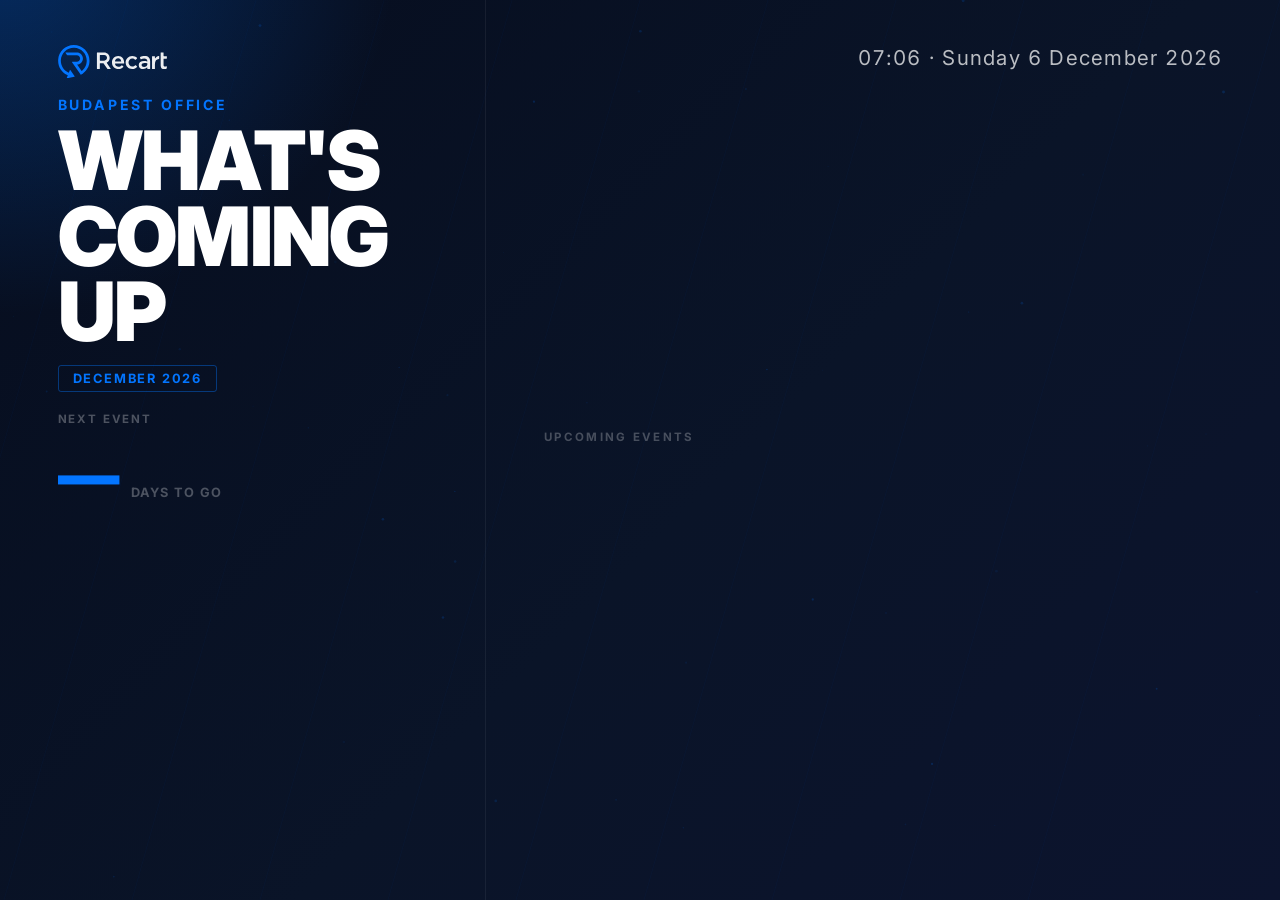
==== slides/events.html @ dbaa960c "Reorder July 1 events: Team lunch before Dóri onsite Co-Authored-By: Claude Sonnet 4.6 <noreply@anth" ====
<!DOCTYPE html>
<html lang="en">
<head>
<meta charset="UTF-8">
<meta name="viewport" content="width=device-width, initial-scale=1.0">
<title>Recart · What's Coming Up</title>
<link href="https://fonts.googleapis.com/css2?family=Inter:wght@400;700;900&display=swap" rel="stylesheet">
<link rel="stylesheet" href="../shared/theme.css">
<link rel="stylesheet" href="../shared/board.css">
</head>
<body>
<div class="screen">
  <canvas class="bg-canvas" id="bgCanvas"></canvas>
  <div class="clock" id="clock-el"></div>
  <div class="left">
    <div>
      <div class="brand">
        <div class="logo-wrap"></div>
        <div class="top-label">Budapest office</div>
      </div>
      <div class="main-title">What's<br>coming<br>up</div>
      <div class="month-badge" id="month-badge"></div>
      <div class="countdown-box">
        <div class="countdown-label">Next event</div>
        <div class="countdown-next" id="cd-name"></div>
        <div>
          <span class="countdown-num" id="cd-days">—</span>
          <span class="countdown-unit" id="cd-unit">days to go</span>
        </div>
      </div>
    </div>
  </div>
  <div class="right">
    <div class="events-section">
      <div class="section-label">Upcoming events</div>
      <div id="events-list"></div>
    </div>
    <div class="birthdays-section" id="bdays-section">
      <div class="bday-label">Upcoming birthdays</div>
      <div id="bdays-list"></div>
    </div>
  </div>
</div>

<script>
// ─── EDIT HERE WEEKLY ──────────────────────────────────────────
const EVENTS = [
  { icon: '👋', date: '22 Jun', label: 'Dorka onboarding',   time: 'Product Manager', dateObj: new Date('2026-06-22') },
  { icon: '🥐', date: '25 Jun', label: 'Community breakfast', time: '9:00 – 10:00am', dateObj: new Date('2026-06-25') },
  { icon: '🍔', date: '1 Jul',  label: 'Team lunch',          time: '12:00 – 1:00pm', dateObj: new Date('2026-07-01') },
  { icon: '🏢', date: '1 Jul',  label: 'Dóri onsite',         time: '',               dateObj: new Date('2026-07-01') },
  { icon: '🏢', date: '2 Jul',  label: 'Peti onsite',         time: '',               dateObj: new Date('2026-07-02') },
  { icon: '🇺🇸', date: '4 Jul',  label: 'Independence Day',    time: 'US team is off',  dateObj: new Date('2026-07-04') },
  { icon: '🍔', date: '9 Jul',  label: 'Team lunch',          time: '12:00 – 1:00pm', dateObj: new Date('2026-07-09') },
  { icon: '🙌', date: '9 Jul',  label: 'All-hands meeting',   time: '4:00 – 5:00pm',  dateObj: new Date('2026-07-09') },
];
const BIRTHDAYS = [
  { name: 'Barbi', date: '22 Jun', dateObj: new Date('2026-06-22') },
  { name: 'Norbi', date: '9 Jul',  dateObj: new Date('2026-07-09') },
  { name: 'Perez', date: '11 Jul', dateObj: new Date('2026-07-11') },
];
// ──────────────────────────────────────────────────────────────
</script>
<script src="../shared/chrome.js"></script>
<script src="../shared/board.js"></script>
</body>
</html>
---- shared/theme.css ----
/* Shared theme for every slide: tokens, layout, left rail, animations.
   Per-template visuals live in hero.css / board.css. */

:root {
  --bg: #060d1e;
  --accent: #0375FF;
  --fg: #ffffff;
  --muted: rgba(255, 255, 255, 0.72);
  --font: 'Inter', sans-serif;
  /* Shared slide backdrop: a soft blue glow from the top-left corner (behind the
     logo) over the base diagonal gradient. Used by every slide so the look is
     identical as the deck rotates. */
  --slide-bg:
    radial-gradient(62vw 82vh at 0% -6%, rgba(3, 117, 255, 0.30), rgba(3, 117, 255, 0) 50%),
    linear-gradient(135deg, #060d1e 0%, #0a1428 55%, #0c142e 100%);
}

* { box-sizing: border-box; margin: 0; padding: 0; }
html, body { width: 100%; height: 100%; overflow: hidden; background: var(--bg); }

.screen {
  width: 100vw; height: 100vh;
  background: var(--slide-bg); font-family: var(--font);
  display: grid; grid-template-columns: 38% 1fr;
  position: relative; overflow: hidden;
}

.bg-canvas { position: absolute; inset: 0; width: 100%; height: 100%; z-index: 0; }
.left, .right { position: relative; z-index: 1; }

.left {
  padding: 5vh 4.5vw;
  display: flex; flex-direction: column; justify-content: space-between;
  border-right: 1px solid rgba(255, 255, 255, 0.06);
}

/* Canonical brand block — identical logo + label on every slide. Drop
   <div class="brand"><div class="logo-wrap"></div><div class="top-label">…</div></div>
   at the top-left of any template (inside a container padded 5vh 4.5vw) and the
   branding lands in the exact same spot with the same spacing. Never override
   .logo-wrap / .top-label per template, or the brand will jump as the deck rotates. */
.brand { display: flex; flex-direction: column; align-items: flex-start; }

.logo-wrap {
  margin-bottom: clamp(14px, 2vh, 28px);
  min-height: clamp(20px, 2.6vw, 38px);
  opacity: 0; animation: fadeUp 0.5s 0.05s forwards;
}
.logo-wrap svg { display: block; height: clamp(20px, 2.6vw, 38px); width: auto; }

.top-label {
  font-size: clamp(10px, 1.1vw, 15px); font-weight: 700;
  letter-spacing: 0.2em; color: var(--accent);
  text-transform: uppercase; margin-bottom: 10px;
  opacity: 0; animation: fadeUp 0.6s 0.15s forwards;
}

/* Shared clock — top-right corner of every slide, long format, injected by
   chrome.js into #clock-el. Must be a direct child of the slide root (.screen /
   .tree-screen) so the absolute position is relative to the full screen. */
.clock {
  position: absolute; top: 5vh; right: 4.5vw; z-index: 5;
  font-size: clamp(14px, 1.6vw, 22px);
  color: var(--muted); letter-spacing: 0.06em;
  font-variant-numeric: tabular-nums; text-align: right;
  opacity: 0; animation: fadeUp 0.6s 0.5s forwards;
}

@keyframes fadeUp {
  from { opacity: 0; transform: translateY(12px); }
  to   { opacity: 1; transform: translateY(0); }
}
@keyframes fadeRight {
  from { opacity: 0; transform: translateX(-8px); }
  to   { opacity: 1; transform: translateX(0); }
}
---- shared/board.css ----
/* Template: board — left headline + countdown, right lists of events/birthdays.
   Good for schedules, menus, "what's coming up". Pairs with board.js. */

.main-title {
  font-size: clamp(36px, 6.4vw, 92px); font-weight: 900;
  color: var(--fg); line-height: 0.92;
  text-transform: uppercase; letter-spacing: -0.02em;
  opacity: 0; animation: fadeUp 0.7s 0.22s forwards;
}
.month-badge {
  display: inline-block; margin-top: 16px;
  font-size: clamp(10px, 1vw, 14px); font-weight: 700;
  letter-spacing: 0.14em; text-transform: uppercase;
  color: var(--accent); border: 1.5px solid rgba(3, 117, 255, 0.4);
  padding: 5px 14px; border-radius: 3px;
  opacity: 0; animation: fadeUp 0.7s 0.3s forwards;
}
.countdown-box {
  margin-top: clamp(14px, 2.2vh, 28px);
  opacity: 0; animation: fadeUp 0.7s 0.38s forwards;
}
.countdown-label {
  font-size: clamp(9px, 0.9vw, 13px); font-weight: 700;
  letter-spacing: 0.16em; text-transform: uppercase;
  color: rgba(255, 255, 255, 0.28); margin-bottom: 8px;
}
.countdown-next {
  font-size: clamp(16px, 1.75vw, 26px); font-weight: 900;
  color: var(--fg); margin-bottom: 10px;
  white-space: nowrap; overflow: hidden; text-overflow: ellipsis;
  text-transform: uppercase; letter-spacing: -0.01em; line-height: 1.1;
}
.countdown-num {
  font-size: clamp(38px, 4.8vw, 68px); font-weight: 900;
  color: var(--accent); line-height: 1;
}
.countdown-unit {
  font-size: clamp(10px, 1vw, 14px); font-weight: 700;
  letter-spacing: 0.1em; text-transform: uppercase;
  color: rgba(255, 255, 255, 0.28); margin-left: 8px;
}

.right {
  padding: 4vh 4.5vw;
  display: grid; grid-template-rows: 1fr auto;
  gap: clamp(10px, 1.8vh, 22px);
}
.events-section { display: flex; flex-direction: column; justify-content: center; }
.section-label {
  font-size: clamp(9px, 0.9vw, 13px); font-weight: 700;
  letter-spacing: 0.2em; text-transform: uppercase;
  color: rgba(255, 255, 255, 0.25); margin-bottom: clamp(8px, 1.2vh, 16px);
  opacity: 0; animation: fadeUp 0.5s 0.28s forwards;
}
.event-row {
  display: flex; align-items: center;
  padding: clamp(10px, 1.6vh, 20px) 0;
  border-bottom: 1px solid rgba(255, 255, 255, 0.07);
  gap: 14px; opacity: 0;
  animation: fadeUp 0.5s calc(0.32s + var(--i, 0) * 0.08s) both;
}
.event-row:first-child { border-top: 1px solid rgba(255, 255, 255, 0.07); }
.event-row.next {
  border-radius: 6px; padding-left: 14px; padding-right: 14px;
  border-color: transparent; margin: 0 -14px;
  animation: fadeRight 0.5s calc(0.32s + var(--i, 0) * 0.08s) both,
             nextPulse 3s 1s ease-in-out infinite;
}
@keyframes nextPulse {
  0%, 100% { background: rgba(3, 117, 255, 0.07); }
  50%      { background: rgba(3, 117, 255, 0.14); }
}
.event-icon { font-size: clamp(16px, 1.8vw, 26px); flex-shrink: 0; width: clamp(24px, 2.2vw, 32px); text-align: center; }
.event-date {
  min-width: clamp(54px, 6vw, 88px);
  font-size: clamp(12px, 1.15vw, 17px); font-weight: 700;
  color: rgba(255, 255, 255, 0.28); text-transform: uppercase;
  letter-spacing: 0.04em; flex-shrink: 0;
}
.event-row.next .event-date { color: var(--accent); }
.event-divider {
  width: 1px; height: clamp(16px, 2.2vh, 28px);
  background: rgba(255, 255, 255, 0.1); flex-shrink: 0;
}
.event-row.next .event-divider { background: rgba(3, 117, 255, 0.4); }
.event-info { flex: 1; min-width: 0; }
.event-name {
  font-size: clamp(16px, 1.75vw, 26px); font-weight: 900;
  color: var(--fg); text-transform: uppercase; letter-spacing: -0.01em;
  white-space: nowrap; overflow: hidden; text-overflow: ellipsis;
}
.event-time {
  font-size: clamp(9px, 0.88vw, 13px);
  color: rgba(255, 255, 255, 0.3); margin-top: 2px; letter-spacing: 0.04em;
}
.event-tag {
  font-size: clamp(8px, 0.78vw, 11px); font-weight: 700;
  letter-spacing: 0.1em; text-transform: uppercase;
  color: var(--accent); background: rgba(3, 117, 255, 0.12);
  border: 1px solid rgba(3, 117, 255, 0.35);
  padding: 4px 10px; border-radius: 3px;
  white-space: nowrap; flex-shrink: 0;
}
.birthdays-section {
  border-top: 1px solid rgba(255, 255, 255, 0.07);
  padding-top: clamp(10px, 1.4vh, 20px);
}
.bday-label {
  font-size: clamp(9px, 0.9vw, 13px); font-weight: 700;
  letter-spacing: 0.2em; text-transform: uppercase;
  color: rgba(255, 255, 255, 0.25); margin-bottom: clamp(6px, 1vh, 14px);
  opacity: 0; animation: fadeUp 0.5s 0.55s forwards;
}
.bday-row {
  display: flex; align-items: center; gap: 12px;
  padding: clamp(7px, 1vh, 14px) 0;
  border-bottom: 1px solid rgba(255, 255, 255, 0.05);
  opacity: 0;
  animation: fadeUp 0.5s calc(0.58s + var(--i, 0) * 0.07s) both;
}
.bday-row:first-of-type { border-top: 1px solid rgba(255, 255, 255, 0.05); }
.bday-icon { font-size: clamp(14px, 1.5vw, 22px); flex-shrink: 0; }
.bday-name {
  font-size: clamp(14px, 1.5vw, 22px); font-weight: 900;
  color: var(--fg); text-transform: uppercase; letter-spacing: -0.01em; flex: 1;
}
.bday-date {
  font-size: clamp(11px, 1.05vw, 15px); font-weight: 700;
  color: rgba(255, 255, 255, 0.3); text-transform: uppercase; letter-spacing: 0.05em;
}
.bday-today {
  font-size: clamp(8px, 0.8vw, 11px); font-weight: 700;
  letter-spacing: 0.1em; text-transform: uppercase;
  color: #FFB800; background: rgba(255, 184, 0, 0.12);
  border: 1px solid rgba(255, 184, 0, 0.3);
  padding: 3px 9px; border-radius: 3px; white-space: nowrap;
}
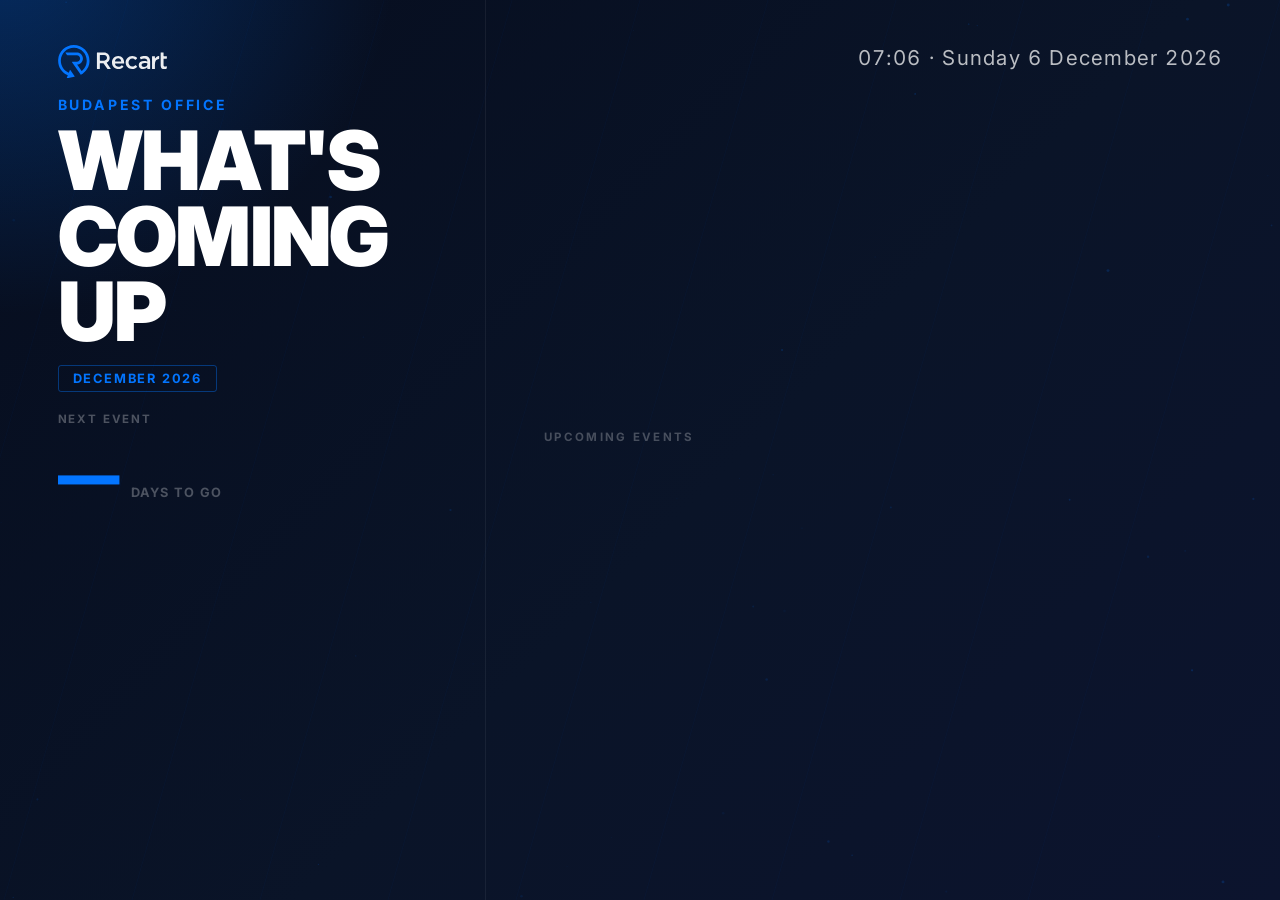
==== commit 31072e7b: "Add BBQ event and Alice & Félix birthdays for July Co-Authored-By: Claude Sonnet 4.6 <noreply@anthro" ====
--- a/slides/events.html
+++ b/slides/events.html
@@ -53,11 +53,14 @@
   { icon: '🇺🇸', date: '4 Jul',  label: 'Independence Day',    time: 'US team is off',  dateObj: new Date('2026-07-04') },
   { icon: '🍔', date: '9 Jul',  label: 'Team lunch',          time: '12:00 – 1:00pm', dateObj: new Date('2026-07-09') },
   { icon: '🙌', date: '9 Jul',  label: 'All-hands meeting',   time: '4:00 – 5:00pm',  dateObj: new Date('2026-07-09') },
+  { icon: '🌅', date: '15 Jul', label: 'Sunset, chill & BBQ', time: '6:00 – 11:00pm', dateObj: new Date('2026-07-15') },
 ];
 const BIRTHDAYS = [
   { name: 'Barbi', date: '22 Jun', dateObj: new Date('2026-06-22') },
   { name: 'Norbi', date: '9 Jul',  dateObj: new Date('2026-07-09') },
   { name: 'Perez', date: '11 Jul', dateObj: new Date('2026-07-11') },
+  { name: 'Alice', date: '16 Jul', dateObj: new Date('2026-07-16') },
+  { name: 'Félix', date: '18 Jul', dateObj: new Date('2026-07-18') },
 ];
 // ──────────────────────────────────────────────────────────────
 </script>
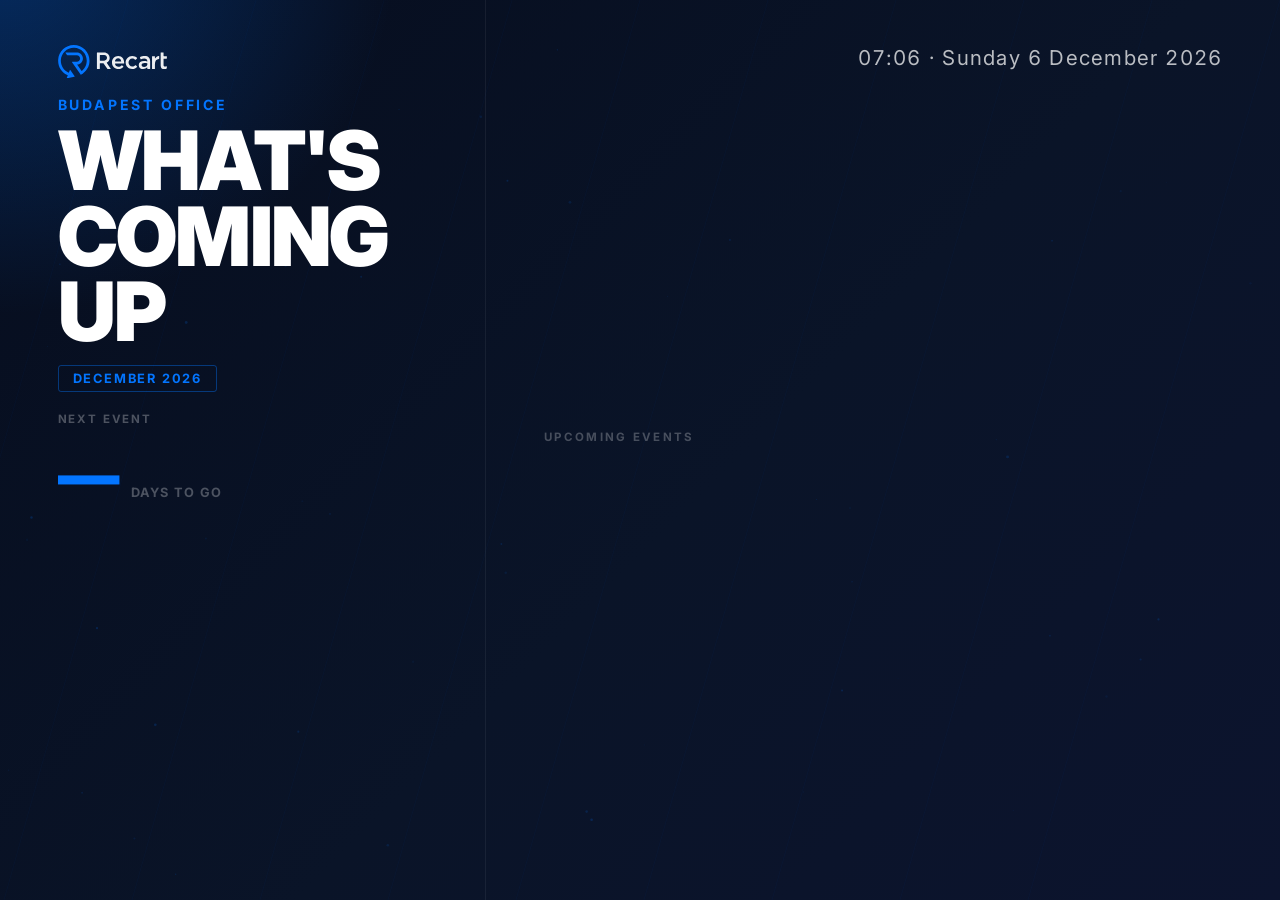
==== commit 035ae3b6: "Add July events: two team lunches, Dorka and Totti birthdays Co-Authored-By: Claude Sonnet 4.6 <nore" ====
--- a/slides/events.html
+++ b/slides/events.html
@@ -54,6 +54,8 @@
   { icon: '🍔', date: '9 Jul',  label: 'Team lunch',          time: '12:00 – 1:00pm', dateObj: new Date('2026-07-09') },
   { icon: '🙌', date: '9 Jul',  label: 'All-hands meeting',   time: '4:00 – 5:00pm',  dateObj: new Date('2026-07-09') },
   { icon: '🌅', date: '15 Jul', label: 'Sunset, chill & BBQ', time: '6:00 – 11:00pm', dateObj: new Date('2026-07-15') },
+  { icon: '🍔', date: '23 Jul', label: 'Team lunch',          time: '12:00 – 1:00pm', dateObj: new Date('2026-07-23') },
+  { icon: '🍔', date: '29 Jul', label: 'Team lunch',          time: '12:00 – 1:00pm', dateObj: new Date('2026-07-29') },
 ];
 const BIRTHDAYS = [
   { name: 'Barbi', date: '22 Jun', dateObj: new Date('2026-06-22') },
@@ -61,6 +63,8 @@
   { name: 'Perez', date: '11 Jul', dateObj: new Date('2026-07-11') },
   { name: 'Alice', date: '16 Jul', dateObj: new Date('2026-07-16') },
   { name: 'Félix', date: '18 Jul', dateObj: new Date('2026-07-18') },
+  { name: 'Dorka', date: '20 Jul', dateObj: new Date('2026-07-20') },
+  { name: 'Totti', date: '31 Jul', dateObj: new Date('2026-07-31') },
 ];
 // ──────────────────────────────────────────────────────────────
 </script>
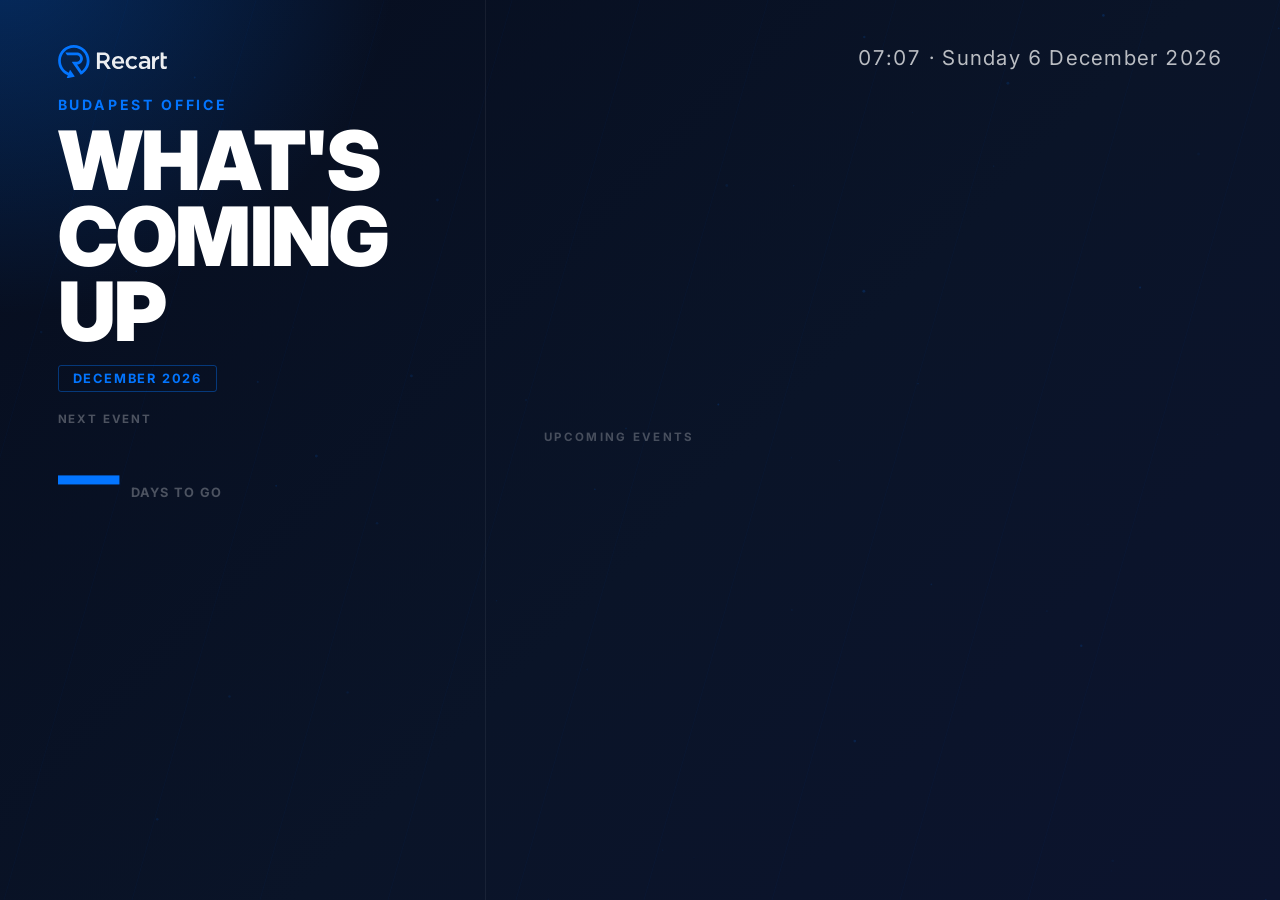
==== commit 5d7d2893: "Add July/August events and birthdays Co-Authored-By: Claude Sonnet 4.6 <noreply@anthropic.com>" ====
--- a/slides/events.html
+++ b/slides/events.html
@@ -55,7 +55,8 @@
   { icon: '🙌', date: '9 Jul',  label: 'All-hands meeting',   time: '4:00 – 5:00pm',  dateObj: new Date('2026-07-09') },
   { icon: '🌅', date: '15 Jul', label: 'Sunset, chill & BBQ', time: '6:00 – 11:00pm', dateObj: new Date('2026-07-15') },
   { icon: '🍔', date: '23 Jul', label: 'Team lunch',          time: '12:00 – 1:00pm', dateObj: new Date('2026-07-23') },
-  { icon: '🍔', date: '29 Jul', label: 'Team lunch',          time: '12:00 – 1:00pm', dateObj: new Date('2026-07-29') },
+  { icon: '🍔', date: '29 Jul', label: 'Lunch at Time Out Market', time: '12:00 – 11:00pm', dateObj: new Date('2026-07-29') },
+  { icon: '🍔', date: '6 Aug',  label: 'Team Lunch at the Office', time: '12:00 – 1:00pm',  dateObj: new Date('2026-08-06') },
 ];
 const BIRTHDAYS = [
   { name: 'Barbi', date: '22 Jun', dateObj: new Date('2026-06-22') },
@@ -65,6 +66,8 @@
   { name: 'Félix', date: '18 Jul', dateObj: new Date('2026-07-18') },
   { name: 'Dorka', date: '20 Jul', dateObj: new Date('2026-07-20') },
   { name: 'Totti', date: '31 Jul', dateObj: new Date('2026-07-31') },
+  { name: 'Réka',  date: '7 Aug',  dateObj: new Date('2026-08-07') },
+  { name: 'Balázs', date: '9 Aug', dateObj: new Date('2026-08-09') },
 ];
 // ──────────────────────────────────────────────────────────────
 </script>
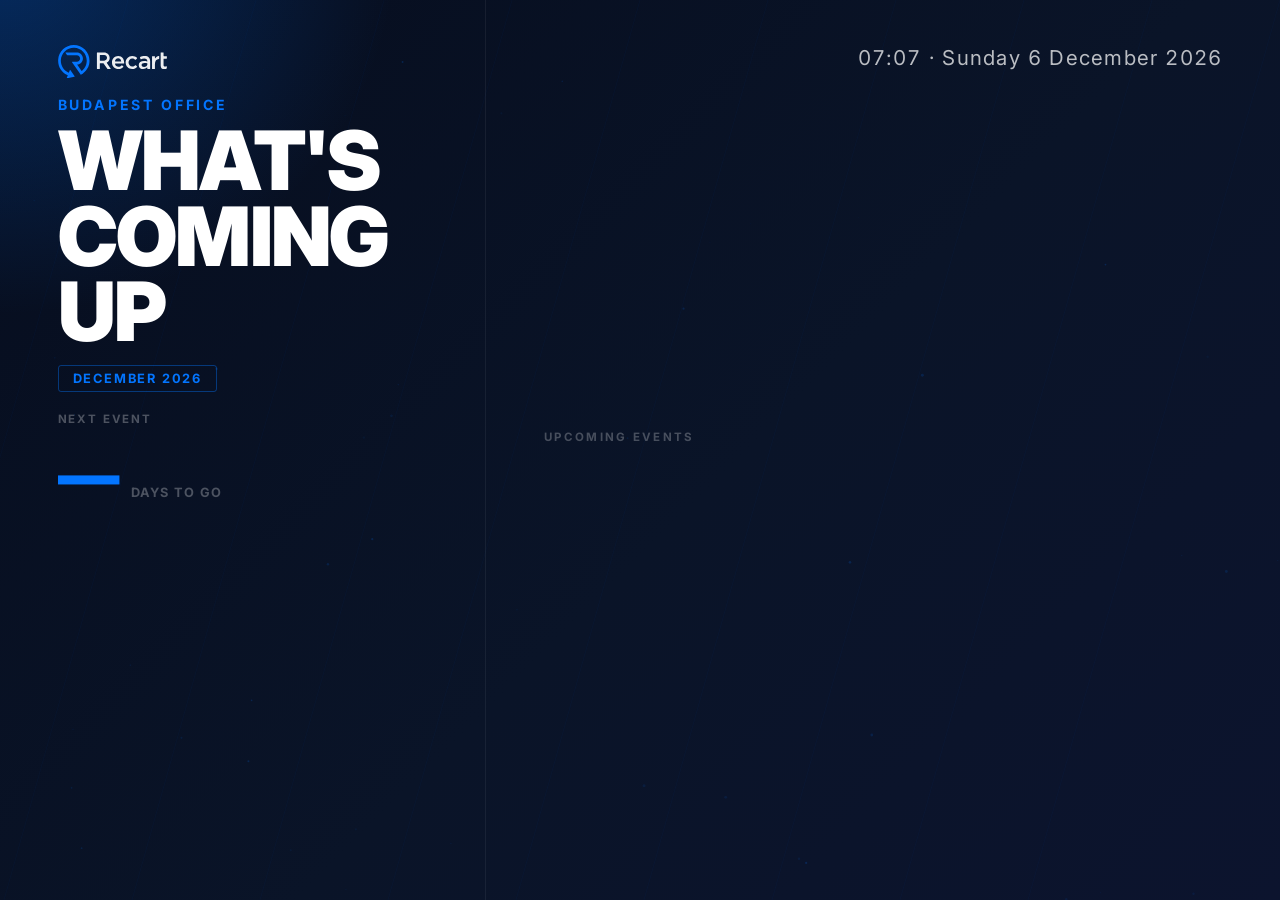
==== commit 341c0c72: "Replace Aug 6 team lunch with team breakfast Co-Authored-By: Claude Sonnet 4.6 <noreply@anthropic.co" ====
--- a/slides/events.html
+++ b/slides/events.html
@@ -56,7 +56,7 @@
   { icon: '🌅', date: '15 Jul', label: 'Sunset, chill & BBQ', time: '6:00 – 11:00pm', dateObj: new Date('2026-07-15') },
   { icon: '🍔', date: '23 Jul', label: 'Team lunch',          time: '12:00 – 1:00pm', dateObj: new Date('2026-07-23') },
   { icon: '🍔', date: '29 Jul', label: 'Lunch at Time Out Market', time: '12:00 – 11:00pm', dateObj: new Date('2026-07-29') },
-  { icon: '🍔', date: '6 Aug',  label: 'Team Lunch at the Office', time: '12:00 – 1:00pm',  dateObj: new Date('2026-08-06') },
+  { icon: '🥐', date: '6 Aug',  label: 'Team Breakfast',           time: '9:00 – 10:00am', dateObj: new Date('2026-08-06') },
 ];
 const BIRTHDAYS = [
   { name: 'Barbi', date: '22 Jun', dateObj: new Date('2026-06-22') },
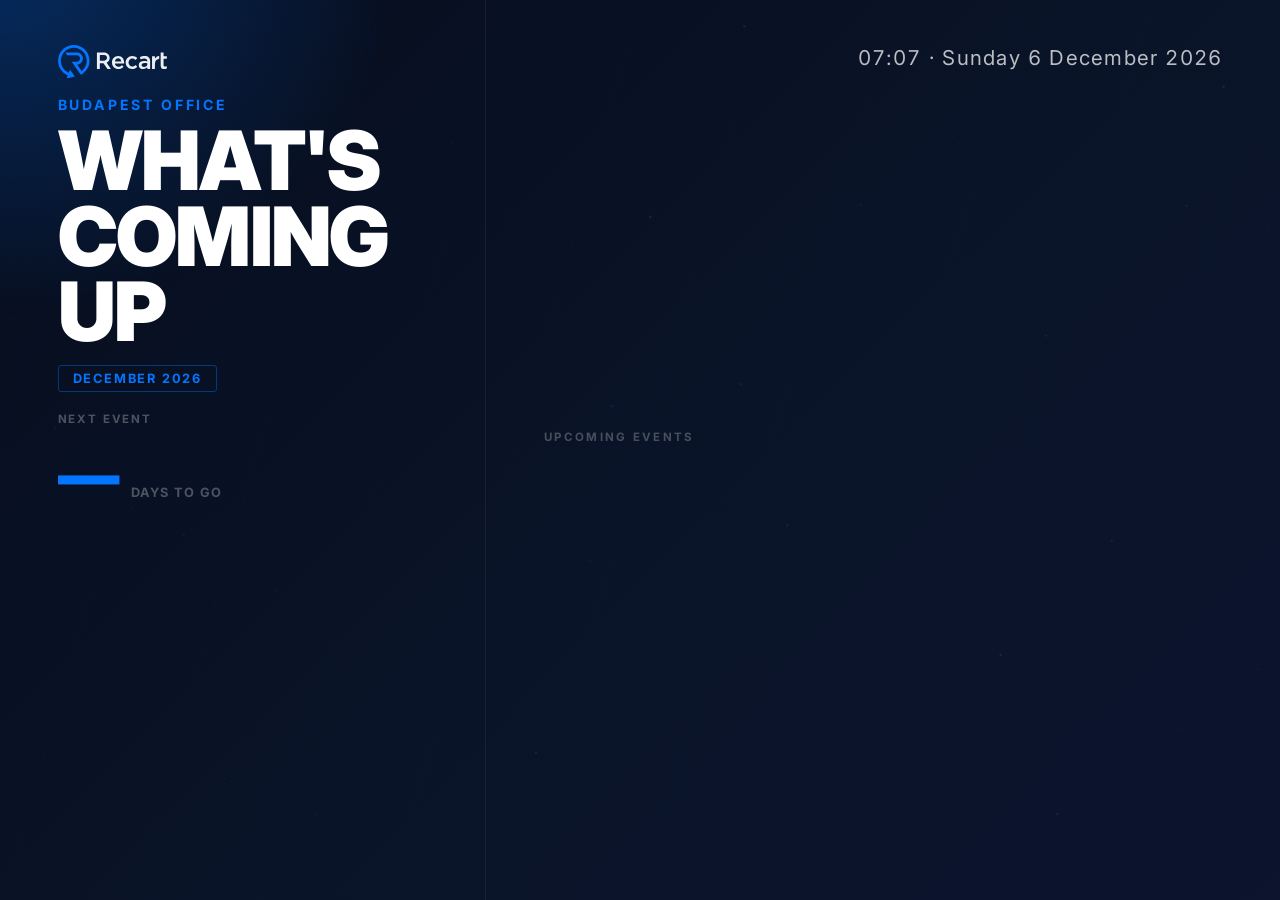
==== commit 3886e9a9: "Add August/September events and Enci birthday Co-Authored-By: Claude Sonnet 4.6 <noreply@anthropic.c" ====
--- a/slides/events.html
+++ b/slides/events.html
@@ -56,7 +56,9 @@
   { icon: '🌅', date: '15 Jul', label: 'Sunset, chill & BBQ', time: '6:00 – 11:00pm', dateObj: new Date('2026-07-15') },
   { icon: '🍔', date: '23 Jul', label: 'Team lunch',          time: '12:00 – 1:00pm', dateObj: new Date('2026-07-23') },
   { icon: '🍔', date: '29 Jul', label: 'Lunch at Time Out Market', time: '12:00 – 11:00pm', dateObj: new Date('2026-07-29') },
-  { icon: '🥐', date: '6 Aug',  label: 'Team Breakfast',           time: '9:00 – 10:00am', dateObj: new Date('2026-08-06') },
+  { icon: '🥐', date: '6 Aug',  label: 'Team Breakfast',             time: '9:00 – 10:00am', dateObj: new Date('2026-08-06') },
+  { icon: '🍔', date: '19 Aug', label: 'Team Lunch at the Office',   time: '12:00 – 1:00pm', dateObj: new Date('2026-08-19') },
+  { icon: '🍴', date: '26 Aug', label: 'Time Out Market Lunch',      time: '12:00 – 1:00pm', dateObj: new Date('2026-08-26') },
 ];
 const BIRTHDAYS = [
   { name: 'Barbi', date: '22 Jun', dateObj: new Date('2026-06-22') },
@@ -67,7 +69,8 @@
   { name: 'Dorka', date: '20 Jul', dateObj: new Date('2026-07-20') },
   { name: 'Totti', date: '31 Jul', dateObj: new Date('2026-07-31') },
   { name: 'Réka',  date: '7 Aug',  dateObj: new Date('2026-08-07') },
-  { name: 'Balázs', date: '9 Aug', dateObj: new Date('2026-08-09') },
+  { name: 'Balázs', date: '9 Aug',  dateObj: new Date('2026-08-09') },
+  { name: 'Enci',   date: '8 Sep',  dateObj: new Date('2026-09-08') },
 ];
 // ──────────────────────────────────────────────────────────────
 </script>
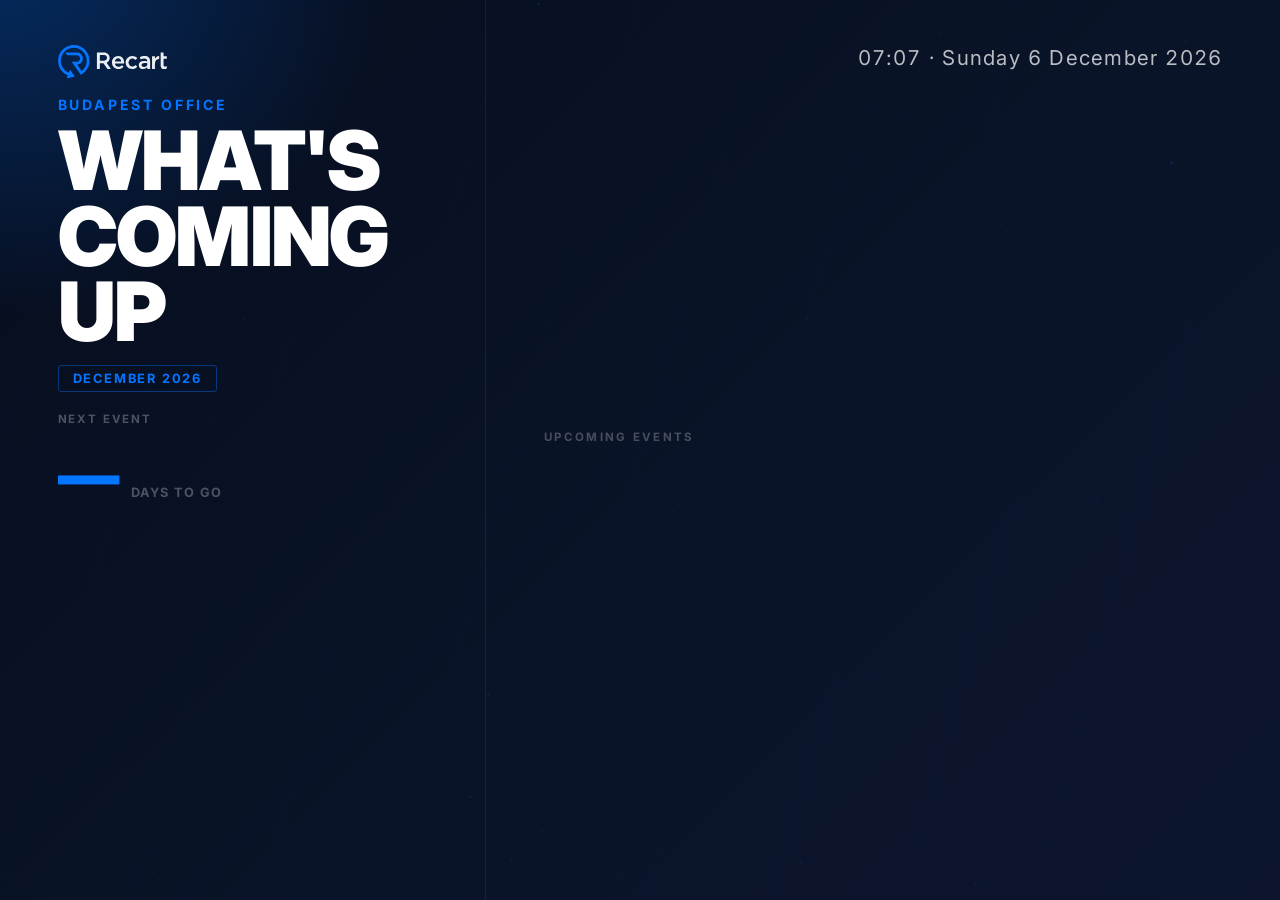
==== commit 4fb3c1be: "Add Sep 3 All-Hands Meeting to events Co-Authored-By: Claude Sonnet 4.6 <noreply@anthropic.com>" ====
--- a/slides/events.html
+++ b/slides/events.html
@@ -59,6 +59,7 @@
   { icon: '🥐', date: '6 Aug',  label: 'Team Breakfast',             time: '9:00 – 10:00am', dateObj: new Date('2026-08-06') },
   { icon: '🍔', date: '19 Aug', label: 'Team Lunch at the Office',   time: '12:00 – 1:00pm', dateObj: new Date('2026-08-19') },
   { icon: '🍴', date: '26 Aug', label: 'Time Out Market Lunch',      time: '12:00 – 1:00pm', dateObj: new Date('2026-08-26') },
+  { icon: '🙌', date: '3 Sep',  label: 'All-Hands Meeting',          time: '4:00 – 5:00pm',  dateObj: new Date('2026-09-03') },
 ];
 const BIRTHDAYS = [
   { name: 'Barbi', date: '22 Jun', dateObj: new Date('2026-06-22') },
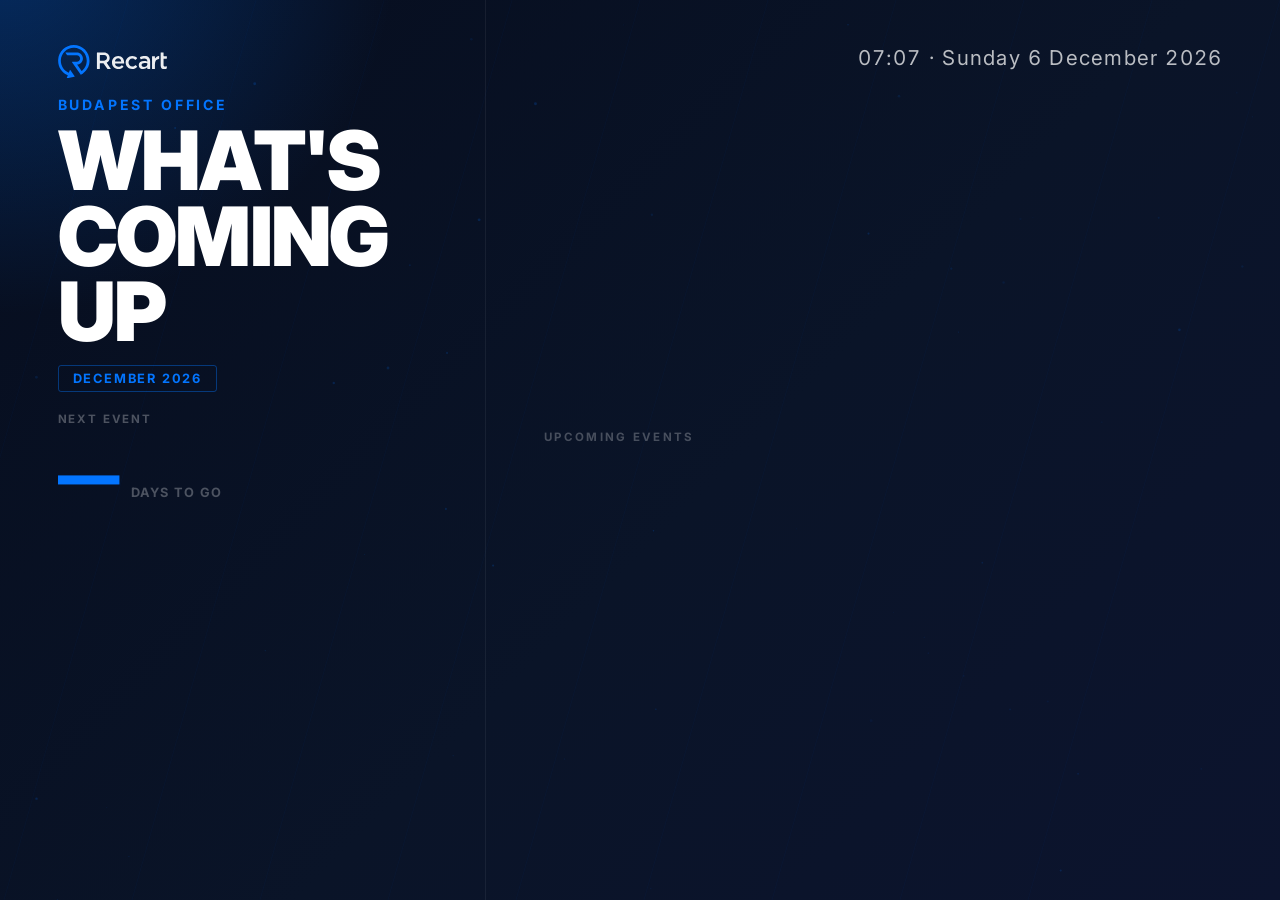
==== commit 8021aada: "Add Nóri birthday on Sep 4 Co-Authored-By: Claude Sonnet 4.6 <noreply@anthropic.com>" ====
--- a/slides/events.html
+++ b/slides/events.html
@@ -71,7 +71,8 @@
   { name: 'Totti', date: '31 Jul', dateObj: new Date('2026-07-31') },
   { name: 'Réka',  date: '7 Aug',  dateObj: new Date('2026-08-07') },
   { name: 'Balázs', date: '9 Aug',  dateObj: new Date('2026-08-09') },
-  { name: 'Enci',   date: '8 Sep',  dateObj: new Date('2026-09-08') },
+  { name: 'Nóri',  date: '4 Sep',  dateObj: new Date('2026-09-04') },
+  { name: 'Enci',  date: '8 Sep',  dateObj: new Date('2026-09-08') },
 ];
 // ──────────────────────────────────────────────────────────────
 </script>
